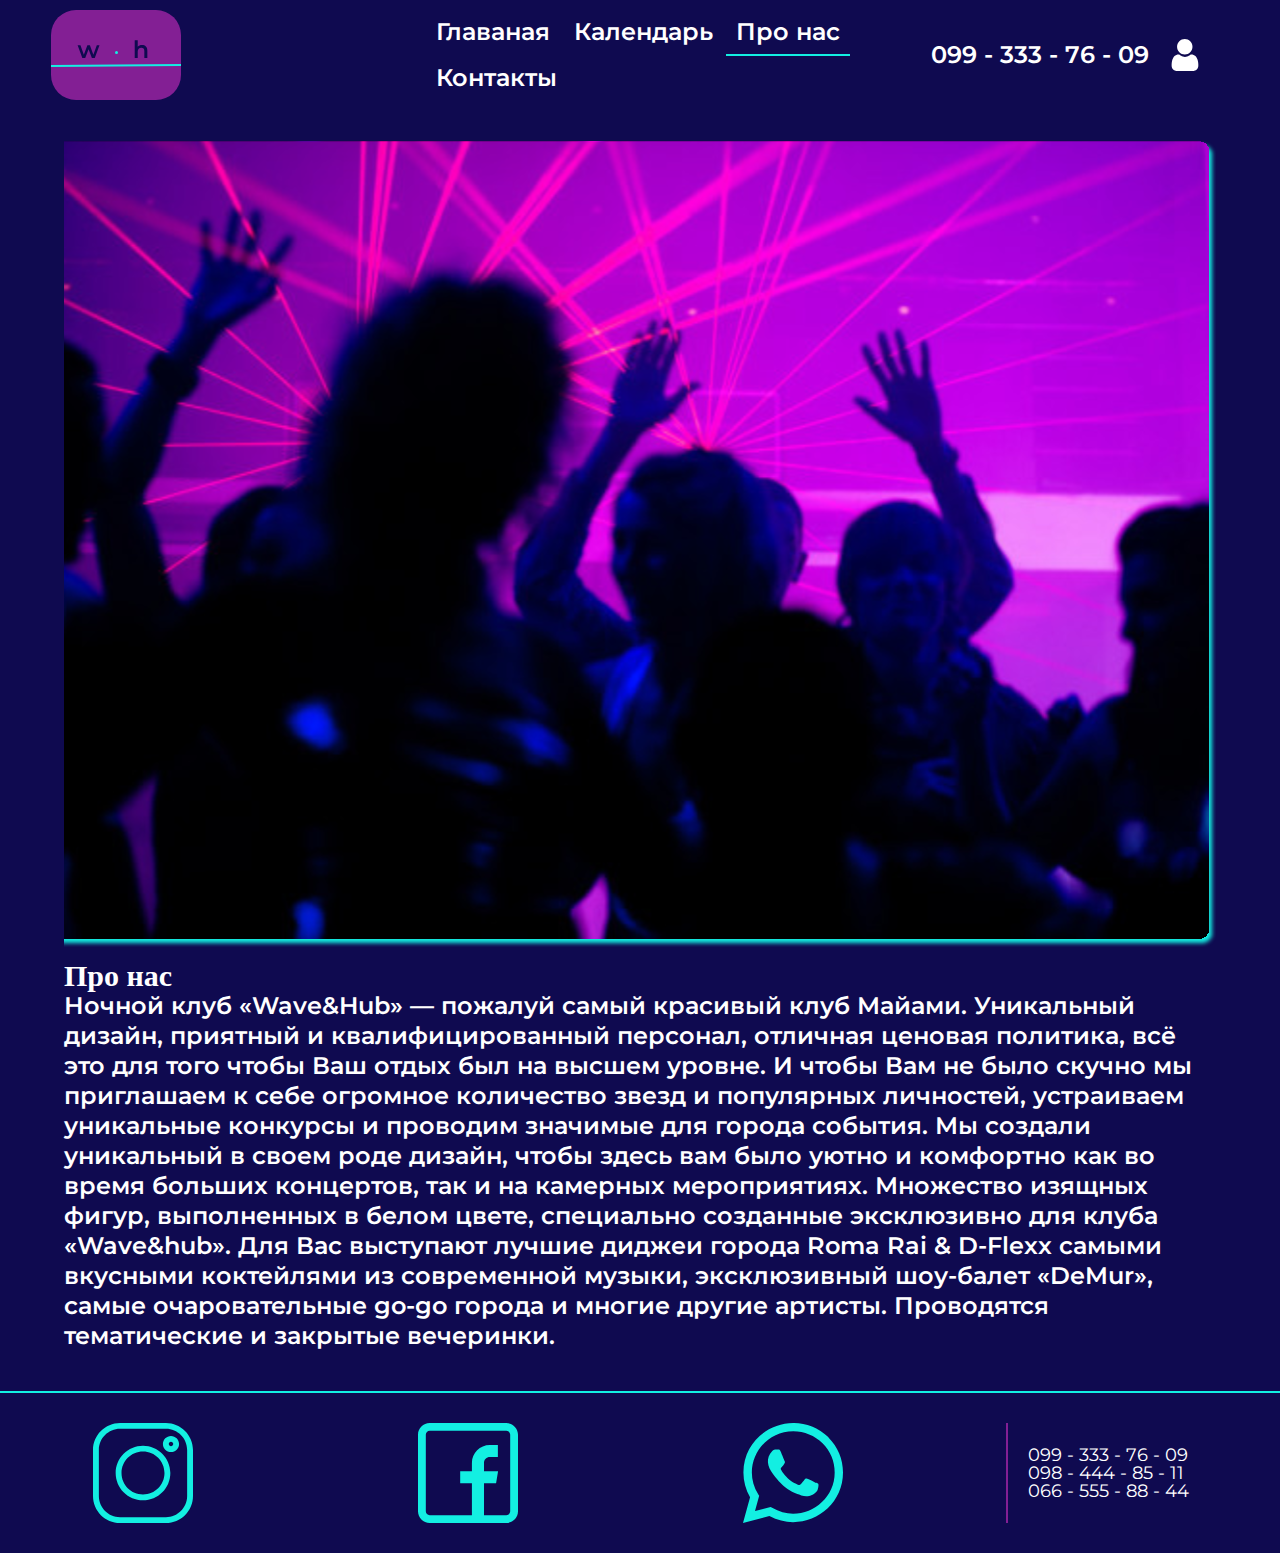
==== about-us.html @ da811428 "WaveHub" ====
<!DOCTYPE html>
<html lang="en">
<head>
    <link rel="stylesheet" href="css/style.css">
    <link rel="preconnect" href="https://fonts.googleapis.com">
    <link rel="preconnect" href="https://fonts.gstatic.com" crossorigin>
    <link href="https://fonts.googleapis.com/css2?family=Montserrat&display=swap" rel="stylesheet">
    <meta charset="UTF-8">
    <meta http-equiv="X-UA-Compatible" content="IE=edge">
    <meta name="viewport" content="width=device-width, initial-scale=1.0">
    <meta name="description" content="Лучший клуб на весткоасте" />
    <title>WaveHub</title>
</head>
<body>
    <div class="page-header">
        <div id = "logotype" class="header-logo">
            <svg  class="logo" width="131" height="90" viewBox="0 0 131 90" fill="none" xmlns="http://www.w3.org/2000/svg">
                <rect x="1" width="130" height="90" rx="25" fill="#831F94"/>
                <path d="M49.4913 35.184L44.7633 48H41.8833L38.5713 39.168L35.2113 48H32.3313L27.6273 35.184H30.4593L33.8433 44.64L37.3713 35.184H39.8913L43.3473 44.688L46.8273 35.184H49.4913ZM91.99 35.04C93.606 35.04 94.902 35.512 95.878 36.456C96.854 37.4 97.342 38.8 97.342 40.656V48H94.342V41.04C94.342 39.92 94.078 39.08 93.55 38.52C93.022 37.944 92.27 37.656 91.294 37.656C90.19 37.656 89.318 37.992 88.678 38.664C88.038 39.32 87.718 40.272 87.718 41.52V48H84.718V30.192H87.718V36.672C88.214 36.144 88.822 35.744 89.542 35.472C90.278 35.184 91.094 35.04 91.99 35.04Z" fill="#0F0A50"/>
                <line x1="0.992308" y1="56" x2="130.992" y2="55" stroke="#13EFE2" stroke-width="2"/>
                <circle cx="66.5" cy="42.5" r="1.5" fill="#13EFE2"/>
                </svg>  
                <script>
                    document.getElementById('logotype').onclick = function() {
       window.location.href = 'index.html';
     };
               </script>                              
        </div>
        <div class="header-navbar">
            <ul>
                <li> <a href="index.html">Главаная</a></li>
                <li> <a href="calendar.html">Календарь</a></li>
                <li id = "active"> <a href="about-us.html">Про нас</a></li>
                <li> <a href="contacts.html">Контакты</a></li>
            </ul>
        </div>
        <div class="header-info">
            <p class="phone">099 - 333 - 76 - 09</p>
            <svg class="account" width="32" height="32" viewBox="0 0 32 32" fill="none" xmlns="http://www.w3.org/2000/svg">
                <g clip-path="url(#clip0_9:86)">
                <path d="M15.772 15.4145C17.8896 15.4145 19.7234 14.655 21.2217 13.1564C22.72 11.6582 23.4795 9.82491 23.4795 7.707C23.4795 5.58982 22.72 3.75633 21.2214 2.25756C19.7229 0.759519 17.8894 0 15.772 0C13.6541 0 11.8208 0.759519 10.3225 2.2578C8.82422 3.75609 8.06445 5.58958 8.06445 7.707C8.06445 9.82491 8.82422 11.6584 10.3228 13.1567C11.8213 14.6547 13.6548 15.4145 15.772 15.4145Z" fill="white"/>
                <path d="M29.2581 24.6063C29.2148 23.9828 29.1274 23.3026 28.9988 22.5843C28.8689 21.8607 28.7017 21.1766 28.5015 20.5514C28.2947 19.9051 28.0134 19.267 27.6658 18.6554C27.3049 18.0206 26.8811 17.4679 26.4055 17.0131C25.9082 16.5372 25.2993 16.1547 24.5952 15.8756C23.8936 15.598 23.116 15.4574 22.2842 15.4574C21.9575 15.4574 21.6416 15.5914 21.0315 15.9886C20.656 16.2335 20.2168 16.5167 19.7266 16.83C19.3074 17.097 18.7395 17.3473 18.0381 17.5738C17.3538 17.7953 16.6589 17.9076 15.9731 17.9076C15.2874 17.9076 14.5928 17.7953 13.9077 17.5738C13.207 17.3475 12.6392 17.0973 12.2205 16.8302C11.7349 16.5199 11.2954 16.2367 10.9143 15.9884C10.3049 15.5912 9.98877 15.4572 9.66211 15.4572C8.83008 15.4572 8.05273 15.598 7.35132 15.8759C6.64771 16.1544 6.03857 16.537 5.54077 17.0133C5.06543 17.4684 4.64136 18.0209 4.28101 18.6554C3.93359 19.267 3.65234 19.9049 3.44531 20.5516C3.24536 21.1769 3.07812 21.8607 2.94824 22.5843C2.81958 23.3016 2.73218 23.982 2.68896 24.607C2.64648 25.2193 2.625 25.8548 2.625 26.4967C2.625 28.1671 3.15601 29.5194 4.20312 30.5167C5.2373 31.5008 6.60571 32.0001 8.26978 32.0001H23.678C25.342 32.0001 26.71 31.501 27.7444 30.5167C28.7917 29.5201 29.3228 28.1676 29.3228 26.4964C29.3225 25.8516 29.3008 25.2157 29.2581 24.6063Z" fill="white"/>
                </g>
                <defs>
                <clipPath id="clip0_9:86">
                <rect width="32" height="32" fill="white"/>
                </clipPath>
                </defs>
                </svg>                
        </div>
    </div>

    <div class="page-content">
        <div class="about">
            <div class="left">
                <svg width="1184" height="828" viewBox="0 0 1184 828" fill="none" xmlns="http://www.w3.org/2000/svg" xmlns:xlink="http://www.w3.org/1999/xlink">
                    <g filter="url(#filter0_d_9:149)">
                    <rect x="-61" width="1238" height="820" rx="10" fill="url(#pattern0)" shape-rendering="crispEdges"/>
                    </g>
                    <defs>
                    <filter id="filter0_d_9:149" x="-62" y="0" width="1246" height="828" filterUnits="userSpaceOnUse" color-interpolation-filters="sRGB">
                    <feFlood flood-opacity="0" result="BackgroundImageFix"/>
                    <feColorMatrix in="SourceAlpha" type="matrix" values="0 0 0 0 0 0 0 0 0 0 0 0 0 0 0 0 0 0 127 0" result="hardAlpha"/>
                    <feOffset dx="3" dy="4"/>
                    <feGaussianBlur stdDeviation="2"/>
                    <feComposite in2="hardAlpha" operator="out"/>
                    <feColorMatrix type="matrix" values="0 0 0 0 0.0742188 0 0 0 0 0.9375 0 0 0 0 0.885703 0 0 0 1 0"/>
                    <feBlend mode="normal" in2="BackgroundImageFix" result="effect1_dropShadow_9:149"/>
                    <feBlend mode="normal" in="SourceGraphic" in2="effect1_dropShadow_9:149" result="shape"/>
                    </filter>
                    <pattern id="pattern0" patternContentUnits="objectBoundingBox" width="1" height="1">
                    <use xlink:href="#image0_9:149" transform="translate(0 -0.00285007) scale(0.00159744 0.00241175)"/>
                    </pattern>
                    <image id="image0_9:149" width="626" height="417" xlink:href="[data-uri]"/>
                    </defs>
                    </svg>
                    
              </div>
              <div class="right">
                  <h2>Про нас</h2>
                <p>                                        
                    Ночной клуб «Wave&Hub» — пожалуй самый красивый клуб Майами.
                    Уникальный дизайн, приятный и квалифицированный персонал, отличная ценовая политика, всё это для того чтобы Ваш отдых был на высшем уровне. И чтобы Вам не было скучно мы приглашаем к себе огромное количество звезд и популярных личностей, устраиваем уникальные конкурсы и проводим значимые для города события.
                    
                    Мы создали уникальный в своем роде дизайн, чтобы здесь вам было уютно и комфортно как во время больших концертов, так и на камерных мероприятиях. 
                    
                    Множество изящных фигур, выполненных в белом цвете, специально созданные эксклюзивно для клуба «Wave&hub».
                    
                    Для Вас выступают лучшие диджеи города Roma Rai & D-Flexx самыми вкусными коктейлями из современной музыки, эксклюзивный шоу-балет «DeMur», самые очаровательные go-go города и многие другие артисты. Проводятся тематические и закрытые вечеринки.</p>
              </div>
        </div>

    </div>

    <div class="page-footer">
        <div class="footer-left">
            <svg  id="inst" class="network" width="100" height="100" viewBox="0 0 100 100" fill="none" xmlns="http://www.w3.org/2000/svg">
                <path d="M72.9308 0H27.069C12.1429 0 0 12.1429 0 27.069V72.9315C0 87.8569 12.1429 99.9998 27.069 99.9998H72.9315C87.8569 99.9998 99.9998 87.8569 99.9998 72.9315V27.069C99.9998 12.1429 87.8569 0 72.9308 0V0ZM94.1374 72.9315C94.1374 84.6243 84.6243 94.1374 72.9308 94.1374H27.069C15.3755 94.1374 5.86242 84.6243 5.86242 72.9315V27.069C5.86242 15.3755 15.3755 5.86242 27.069 5.86242H72.9315C84.6243 5.86242 94.1374 15.3755 94.1374 27.069V72.9315Z" fill="#13EFE2"/>
                <path d="M49.9999 22.657C34.9227 22.657 22.657 34.9227 22.657 49.9999C22.657 65.0771 34.9227 77.3428 49.9999 77.3428C65.0771 77.3428 77.3428 65.0771 77.3428 49.9999C77.3428 34.9227 65.0771 22.657 49.9999 22.657ZM49.9999 71.4804C38.1561 71.4804 28.5194 61.8445 28.5194 49.9999C28.5194 38.1561 38.1561 28.5194 49.9999 28.5194C61.8445 28.5194 71.4804 38.1561 71.4804 49.9999C71.4804 61.8445 61.8445 71.4804 49.9999 71.4804Z" fill="#13EFE2"/>
                <path d="M77.9967 12.9463C73.5411 12.9463 69.9172 16.571 69.9172 21.0258C69.9172 25.4814 73.5411 29.1061 77.9967 29.1061C82.4522 29.1061 86.077 25.4814 86.077 21.0258C86.077 16.5702 82.4522 12.9463 77.9967 12.9463ZM77.9967 23.2429C76.7745 23.2429 75.7796 22.248 75.7796 21.0258C75.7796 19.8028 76.7745 18.8087 77.9967 18.8087C79.2197 18.8087 80.2145 19.8028 80.2145 21.0258C80.2145 22.248 79.2197 23.2429 77.9967 23.2429Z" fill="#13EFE2"/>
                </svg> 
                <script>
                    document.getElementById('inst').onclick = function() {
       window.location.href = 'https://instagram.com/wavehub.ro?utm_medium=copy_link';
     };
               </script>
                <svg class="network" width="100" height="100" viewBox="0 0 100 100" fill="none" xmlns="http://www.w3.org/2000/svg">
                    <path d="M88.2812 0H11.7188C5.25703 0 0 5.25703 0 11.7188V88.2812C0 94.743 5.25703 100 11.7188 100H88.2812C94.743 100 100 94.743 100 88.2812V11.7188C100 5.25703 94.743 0 88.2812 0ZM92.1875 88.2812C92.1875 90.4352 90.4352 92.1875 88.2812 92.1875H66.0156V60.3516H78.084L80.0781 48.2422H66.0156V39.8438C66.0156 36.5283 68.5596 33.9844 71.875 33.9844H79.8828V21.875H71.875C61.9291 21.875 53.9105 29.9316 53.9105 39.8777V48.2422H42.1875V60.3516H53.9105V92.1875H11.7188C9.56484 92.1875 7.8125 90.4352 7.8125 88.2812V11.7188C7.8125 9.56484 9.56484 7.8125 11.7188 7.8125H88.2812C90.4352 7.8125 92.1875 9.56484 92.1875 11.7188V88.2812Z" fill="#13EFE2"/>
                    </svg>
                    
                    <svg class="network" width="100" height="100" viewBox="0 0 100 100" fill="none" xmlns="http://www.w3.org/2000/svg">
                        <g clip-path="url(#clip0_12:288)">
                        <path d="M72.9459 59.6126L72.9084 59.9251C63.7459 55.3584 62.7875 54.7501 61.6042 56.5251C60.7834 57.7542 58.3917 60.5417 57.6709 61.3667C56.9417 62.1792 56.2167 62.2417 54.9792 61.6792C53.7292 61.0542 49.7167 59.7417 44.9667 55.4917C41.2667 52.1792 38.7834 48.1167 38.05 46.8667C36.8292 44.7584 39.3834 44.4584 41.7084 40.0584C42.125 39.1834 41.9125 38.4959 41.6042 37.8751C41.2917 37.2501 38.8042 31.1251 37.7625 28.6834C36.7625 26.2501 35.7334 26.5584 34.9625 26.5584C32.5625 26.3501 30.8084 26.3834 29.2625 27.9917C22.5375 35.3834 24.2334 43.0084 29.9875 51.1167C41.2959 65.9167 47.3209 68.6417 58.3375 72.4251C61.3125 73.3709 64.025 73.2376 66.1709 72.9292C68.5625 72.5501 73.5334 69.9251 74.5709 66.9876C75.6334 64.0501 75.6334 61.6126 75.3209 61.0501C75.0125 60.4876 74.1959 60.1751 72.9459 59.6126Z" fill="#13EFE2"/>
                        <path d="M85.5 14.3702C53.4625 -16.6006 0.441667 5.86186 0.420833 49.5535C0.420833 58.2869 2.70833 66.8035 7.06667 74.3244L0 99.9994L26.3958 93.116C59.3333 110.908 99.9833 87.2827 100 49.5785C100 36.3452 94.8333 23.891 85.4375 14.5327L85.5 14.3702ZM91.675 49.441C91.65 81.2452 56.7375 101.108 29.125 84.8744L27.625 83.9827L12 88.0452L16.1875 72.8577L15.1917 71.2952C-1.99167 43.941 17.75 8.19103 50.3 8.19103C61.3583 8.19103 71.7375 12.5035 79.5542 20.316C87.3667 28.0619 91.675 38.441 91.675 49.441Z" fill="#13EFE2"/>
                        </g>
                        <defs>
                        <clipPath id="clip0_12:288">
                        <rect width="100" height="100" fill="white"/>
                        </clipPath>
                        </defs>
                        </svg>
                        
        </div>
        <div class="footer-right">
            <p>099 - 333 - 76 - 09</p>
            <p>098 - 444 - 85 - 11</p>
            <p>066 - 555 - 88 - 44</p>
        </div>
    </div>
    <script
  src="https://code.jquery.com/jquery-3.6.0.min.js"
  integrity="sha256-/xUj+3OJU5yExlq6GSYGSHk7tPXikynS7ogEvDej/m4="
  crossorigin="anonymous"></script>
  <script src="js/main.js"></script>
</body>

</html>
---- css/style.css ----
@import url("https://fonts.googleapis.com/css2?family=Montserrat:wght@100&display=swap");
* {
  padding: 0;
  margin: 0;
  border: 0;
}

*, *:before, *::after {
  -webkit-box-sizing: border-box;
  box-sizing: border-box;
}

:focus, :active {
  outline: none;
}

a:focus, a:active {
  outline: none;
}

nav, footer, header, aside {
  display: block;
}

html, body {
  height: 100%;
  width: 100%;
  font-size: 100%;
  line-height: 1;
  font-size: 14px;
  -ms-text-size-adjust: 100%;
}

input, button, textarea {
  font-family: inherit;
}

input::-ms-clear {
  display: none;
}

button {
  cursor: pointer;
}

button::-moz-focus-inner {
  padding: 0;
  border: 0;
}

a, a:visited {
  text-decoration: none;
}

a:hover {
  text-decoration: none;
}

ul li {
  list-style: none;
}

img {
  vertical-align: top;
}

h1, h2, h3, h4, h5, h6 {
  font-size: inherit;
  font-weight: inherit;
}

::-webkit-scrollbar {
  width: 0;
}

p, li {
  font-family: "Montserrat", sans-serif;
}

.page-header {
  display: -webkit-box;
  display: -ms-flexbox;
  display: flex;
  background-color: #0F0A50;
  width: 100vw;
  min-height: 10vh;
}
.page-header .header-logo {
  width: 33.3%;
  padding: 10px;
  display: -webkit-box;
  display: -ms-flexbox;
  display: flex;
  display: flex;
  -webkit-box-align: center;
      -ms-flex-align: center;
          align-items: center;
}
.page-header .header-logo .logo {
  margin-left: 40px;
  cursor: pointer;
}
.page-header .header-navbar {
  width: 33.3%;
  display: -webkit-box;
  display: -ms-flexbox;
  display: flex;
  -webkit-box-align: center;
      -ms-flex-align: center;
          align-items: center;
}
.page-header .header-navbar ul li {
  display: inline-block;
  font-size: 24px;
  color: #FFFFFF;
  font-weight: 600;
  padding: 10px;
  cursor: pointer;
}
.page-header .header-navbar ul li a {
  font-size: 24px;
  color: #FFFFFF;
  font-weight: 600;
}
.page-header .header-navbar ul li a:visited {
  font-size: 24px;
  color: #FFFFFF;
  font-weight: 600;
}
.page-header .header-navbar ul #active {
  border-bottom: 2px solid #13EFE2;
}
.page-header .header-info {
  display: -webkit-box;
  display: -ms-flexbox;
  display: flex;
  -webkit-box-align: center;
      -ms-flex-align: center;
          align-items: center;
  -webkit-box-pack: center;
      -ms-flex-pack: center;
          justify-content: center;
  width: 33.3%;
}
.page-header .header-info .phone {
  margin-right: 20px;
  font-size: 24px;
  color: #FFFFFF;
  font-weight: 600;
}
.page-header .header-info .account {
  cursor: pointer;
}
.page-header .header-info p {
  font-size: 24px;
  color: #FFFFFF;
  font-weight: 600;
}

.page-content {
  width: 100vw;
  background-color: #0F0A50;
  min-height: 80vh;
}
.page-content .about {
  padding: 20px 0 40px 0;
  display: -webkit-box;
  display: -ms-flexbox;
  display: flex;
  -webkit-box-orient: vertical;
  -webkit-box-direction: normal;
      -ms-flex-direction: column;
          flex-direction: column;
  -webkit-box-align: center;
      -ms-flex-align: center;
          align-items: center;
}
.page-content .about .left {
  width: 90vw;
}
.page-content .about .left svg {
  width: 90vw;
}
.page-content .about .right {
  width: 90vw;
}
.page-content .about .right h2 {
  font-size: 30px;
  color: #FFFFFF;
  font-weight: 700;
}
.page-content .about .right p {
  line-height: 30px;
  font-size: 24px;
  color: #FFFFFF;
  font-weight: 600;
}
.page-content .box {
  width: 100vw;
  padding-top: 50px;
}
.page-content .box .row {
  display: -webkit-box;
  display: -ms-flexbox;
  display: flex;
  width: 100vw;
  -ms-flex-wrap: wrap;
      flex-wrap: wrap;
  -ms-flex-pack: distribute;
      justify-content: space-around;
}
.page-content .box .row .col {
  margin-bottom: 20px;
}
.page-content .map {
  display: 100vw;
  display: -webkit-box;
  display: -ms-flexbox;
  display: flex;
  -webkit-box-pack: center;
      -ms-flex-pack: center;
          justify-content: center;
  -webkit-box-align: center;
      -ms-flex-align: center;
          align-items: center;
  -webkit-box-orient: vertical;
  -webkit-box-direction: normal;
      -ms-flex-direction: column;
          flex-direction: column;
}
.page-content .map .us {
  margin-top: 60px;
  font-size: 24px;
  color: #FFFFFF;
  font-weight: 600;
}
.page-content .first-info {
  min-height: 40vh;
  display: -webkit-box;
  display: -ms-flexbox;
  display: flex;
  padding: 20px;
}
.page-content .first-info .left-bar {
  display: -webkit-box;
  display: -ms-flexbox;
  display: flex;
  -webkit-box-orient: vertical;
  -webkit-box-direction: normal;
      -ms-flex-direction: column;
          flex-direction: column;
  -webkit-box-align: center;
      -ms-flex-align: center;
          align-items: center;
  -webkit-box-pack: center;
      -ms-flex-pack: center;
          justify-content: center;
  width: 40%;
}
.page-content .first-info .left-bar h1 {
  margin-bottom: 20px;
  font-size: 36px;
  color: #FFFFFF;
  font-weight: 700;
}
.page-content .first-info .left-bar p {
  margin-bottom: 20px;
  font-size: 18px;
  color: #FFFFFF;
  font-weight: 400;
}
.page-content .first-info .left-bar .dance {
  cursor: pointer;
}
.page-content .first-info .right-bar {
  display: -webkit-box;
  display: -ms-flexbox;
  display: flex;
  width: 60%;
}
.page-content .first-info .right-bar .club-photo {
  width: 50vw;
}
.page-content .concerts {
  min-height: 40vh;
  display: -webkit-box;
  display: -ms-flexbox;
  display: flex;
}
.page-content .concerts .more-concerts {
  display: -webkit-box;
  display: -ms-flexbox;
  display: flex;
  -webkit-box-pack: center;
      -ms-flex-pack: center;
          justify-content: center;
  -webkit-box-align: center;
      -ms-flex-align: center;
          align-items: center;
  width: 100vw;
}
.page-content .concerts .more-concerts svg {
  width: 30vw;
  cursor: pointer;
}

.page-footer {
  background-color: #0F0A50;
  width: 100vw;
  border-top: 2px solid #13EFE2;
  display: -webkit-box;
  display: -ms-flexbox;
  display: flex;
  padding: 30px;
  min-height: 10vh;
}
.page-footer .footer-left {
  width: 80%;
  display: -webkit-box;
  display: -ms-flexbox;
  display: flex;
  -webkit-box-align: center;
      -ms-flex-align: center;
          align-items: center;
  -ms-flex-pack: distribute;
      justify-content: space-around;
}
.page-footer .footer-left .network {
  margin-right: 100px;
  width: 100px;
  height: 100px;
  cursor: pointer;
}
.page-footer .footer-right {
  width: 20%;
  display: -webkit-box;
  display: -ms-flexbox;
  display: flex;
  -webkit-box-orient: vertical;
  -webkit-box-direction: normal;
      -ms-flex-direction: column;
          flex-direction: column;
  border-left: 2px solid #831F94;
  -webkit-box-pack: center;
      -ms-flex-pack: center;
          justify-content: center;
  padding-left: 20px;
}
.page-footer .footer-right p {
  font-size: 18px;
  color: #FFFFFF;
  font-weight: 400;
}
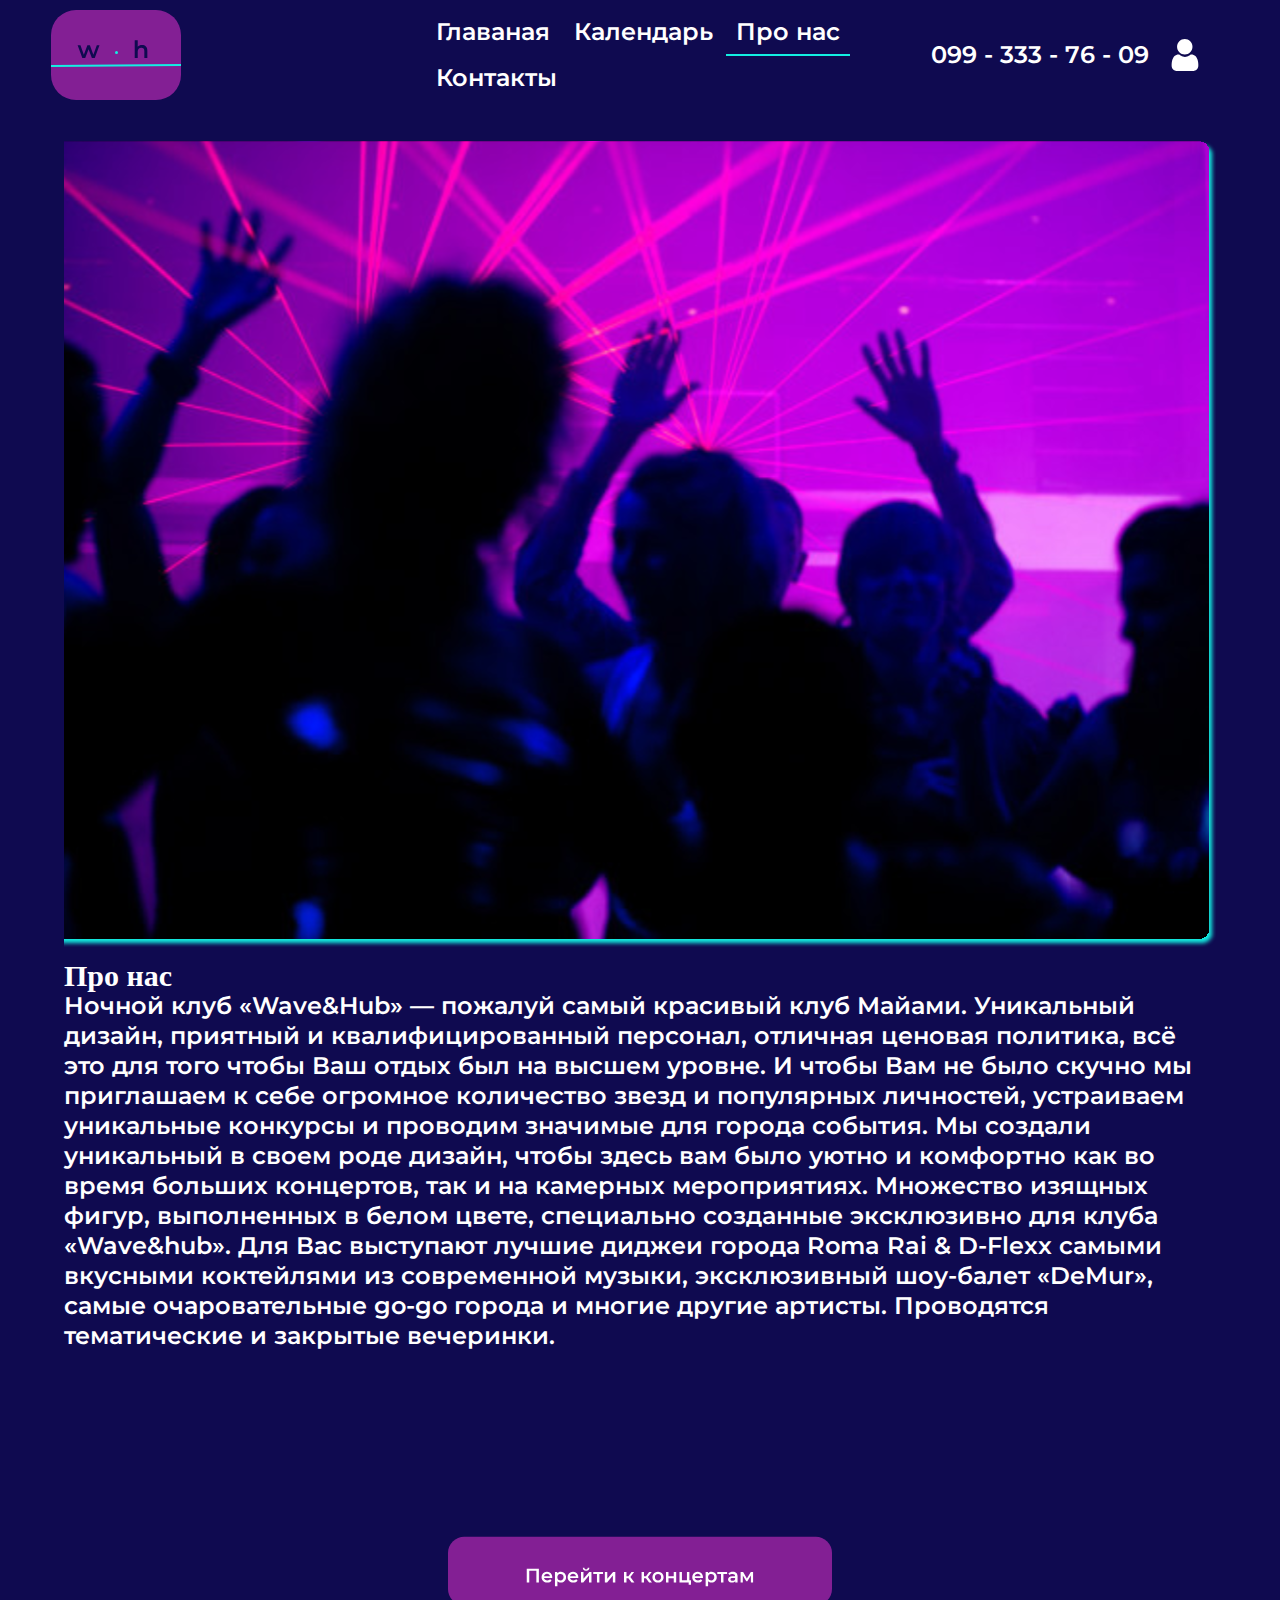
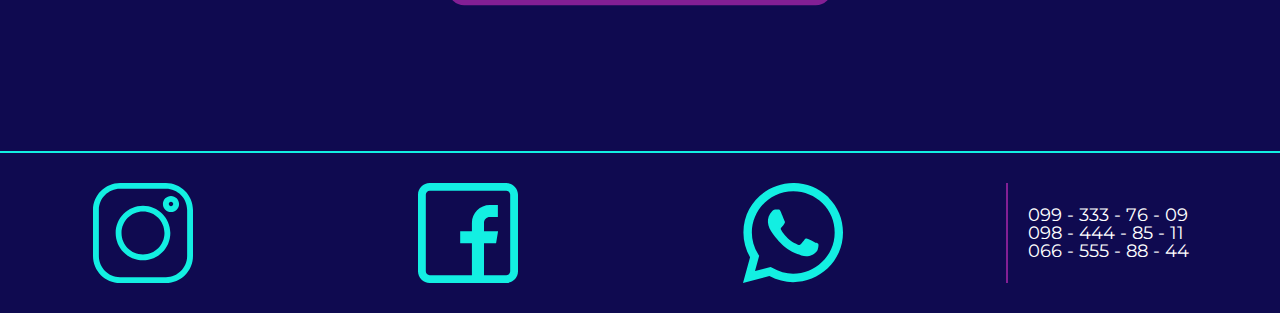
==== commit f4d4f3e4: "Mobile update" ====
--- a/about-us.html
+++ b/about-us.html
@@ -90,6 +90,30 @@
               </div>
         </div>
 
+        <div class="concerts">
+            <div class="more-concerts">
+                <svg class="move" id = "main" width="470" height="84" viewBox="0 0 470 84" fill="none" xmlns="http://www.w3.org/2000/svg">
+                    <rect width="470" height="84" rx="20" fill="#831F94"/>
+                    <path d="M198.752 41.84H190.424L190.448 56H187.376V39.2H198.776L198.752 41.84ZM209.062 43.184V56H206.062V45.728H201.262L201.142 48.272C201.062 49.968 200.902 51.392 200.662 52.544C200.438 53.68 200.046 54.584 199.486 55.256C198.942 55.912 198.19 56.24 197.23 56.24C196.782 56.24 196.23 56.152 195.574 55.976L195.718 53.456C195.942 53.504 196.134 53.528 196.294 53.528C196.902 53.528 197.358 53.288 197.662 52.808C197.966 52.312 198.158 51.728 198.238 51.056C198.334 50.368 198.414 49.392 198.478 48.128L198.694 43.184H209.062ZM217.878 43.04C219.766 43.04 221.206 43.496 222.198 44.408C223.206 45.304 223.71 46.664 223.71 48.488V56H220.878V54.44C220.51 55 219.982 55.432 219.294 55.736C218.622 56.024 217.806 56.168 216.846 56.168C215.886 56.168 215.046 56.008 214.326 55.688C213.606 55.352 213.046 54.896 212.646 54.32C212.262 53.728 212.07 53.064 212.07 52.328C212.07 51.176 212.494 50.256 213.342 49.568C214.206 48.864 215.558 48.512 217.398 48.512H220.71V48.32C220.71 47.424 220.438 46.736 219.894 46.256C219.366 45.776 218.574 45.536 217.518 45.536C216.798 45.536 216.086 45.648 215.382 45.872C214.694 46.096 214.11 46.408 213.63 46.808L212.454 44.624C213.126 44.112 213.934 43.72 214.878 43.448C215.822 43.176 216.822 43.04 217.878 43.04ZM217.47 53.984C218.222 53.984 218.886 53.816 219.462 53.48C220.054 53.128 220.47 52.632 220.71 51.992V50.504H217.614C215.886 50.504 215.022 51.072 215.022 52.208C215.022 52.752 215.238 53.184 215.67 53.504C216.102 53.824 216.702 53.984 217.47 53.984ZM236.71 49.328C238.294 49.808 239.086 50.832 239.086 52.4C239.086 53.552 238.654 54.44 237.79 55.064C236.926 55.688 235.646 56 233.95 56H227.422V43.184H233.686C235.254 43.184 236.478 43.472 237.358 44.048C238.238 44.624 238.678 45.44 238.678 46.496C238.678 47.152 238.502 47.72 238.15 48.2C237.814 48.68 237.334 49.056 236.71 49.328ZM230.278 48.536H233.422C234.974 48.536 235.75 48 235.75 46.928C235.75 45.888 234.974 45.368 233.422 45.368H230.278V48.536ZM233.71 53.816C235.358 53.816 236.182 53.28 236.182 52.208C236.182 51.648 235.99 51.232 235.606 50.96C235.222 50.672 234.622 50.528 233.806 50.528H230.278V53.816H233.71ZM242.282 43.184H245.282V48.392H251.738V43.184H254.738V56H251.738V50.936H245.282V56H242.282V43.184ZM263.534 43.04C265.422 43.04 266.862 43.496 267.854 44.408C268.862 45.304 269.366 46.664 269.366 48.488V56H266.534V54.44C266.166 55 265.638 55.432 264.95 55.736C264.278 56.024 263.462 56.168 262.502 56.168C261.542 56.168 260.702 56.008 259.982 55.688C259.262 55.352 258.702 54.896 258.302 54.32C257.918 53.728 257.726 53.064 257.726 52.328C257.726 51.176 258.15 50.256 258.998 49.568C259.862 48.864 261.214 48.512 263.054 48.512H266.366V48.32C266.366 47.424 266.094 46.736 265.55 46.256C265.022 45.776 264.23 45.536 263.174 45.536C262.454 45.536 261.742 45.648 261.038 45.872C260.35 46.096 259.766 46.408 259.286 46.808L258.11 44.624C258.782 44.112 259.59 43.72 260.534 43.448C261.478 43.176 262.478 43.04 263.534 43.04ZM263.126 53.984C263.878 53.984 264.542 53.816 265.118 53.48C265.71 53.128 266.126 52.632 266.366 51.992V50.504H263.27C261.542 50.504 260.678 51.072 260.678 52.208C260.678 52.752 260.894 53.184 261.326 53.504C261.758 53.824 262.358 53.984 263.126 53.984ZM283.903 43.184V56H281.215V52.136H277.831L275.215 56H271.999L275.023 51.728C274.095 51.408 273.383 50.92 272.887 50.264C272.407 49.592 272.167 48.768 272.167 47.792C272.167 46.32 272.687 45.184 273.727 44.384C274.767 43.584 276.199 43.184 278.023 43.184H283.903ZM278.118 45.704C276.183 45.704 275.215 46.432 275.215 47.888C275.215 49.328 276.151 50.048 278.023 50.048H281.215V45.704H278.118Z" fill="white"/>
+                    </svg>
+                    
+                <svg width="470" id = "go" height="84" viewBox="0 0 470 84" fill="none" xmlns="http://www.w3.org/2000/svg">
+                    <rect width="470" height="84" rx="20" fill="#831F94"/>
+                    <path d="M111.232 39.2V56H108.16V41.84H99.448V56H96.376V39.2H111.232ZM127.633 49.664C127.633 49.872 127.617 50.168 127.585 50.552H117.529C117.705 51.496 118.161 52.248 118.897 52.808C119.649 53.352 120.577 53.624 121.681 53.624C123.089 53.624 124.249 53.16 125.161 52.232L126.769 54.08C126.193 54.768 125.465 55.288 124.585 55.64C123.705 55.992 122.713 56.168 121.609 56.168C120.201 56.168 118.961 55.888 117.889 55.328C116.817 54.768 115.985 53.992 115.393 53C114.817 51.992 114.529 50.856 114.529 49.592C114.529 48.344 114.809 47.224 115.369 46.232C115.945 45.224 116.737 44.44 117.745 43.88C118.753 43.32 119.889 43.04 121.153 43.04C122.401 43.04 123.513 43.32 124.489 43.88C125.481 44.424 126.249 45.2 126.793 46.208C127.353 47.2 127.633 48.352 127.633 49.664ZM121.153 45.44C120.193 45.44 119.377 45.728 118.705 46.304C118.049 46.864 117.649 47.616 117.505 48.56H124.777C124.649 47.632 124.257 46.88 123.601 46.304C122.945 45.728 122.129 45.44 121.153 45.44ZM138.018 43.04C139.266 43.04 140.378 43.312 141.354 43.856C142.346 44.4 143.122 45.168 143.682 46.16C144.242 47.152 144.522 48.296 144.522 49.592C144.522 50.888 144.242 52.04 143.682 53.048C143.122 54.04 142.346 54.808 141.354 55.352C140.378 55.896 139.266 56.168 138.018 56.168C136.29 56.168 134.922 55.592 133.914 54.44V60.656H130.914V43.184H133.77V44.864C134.266 44.256 134.874 43.8 135.594 43.496C136.33 43.192 137.138 43.04 138.018 43.04ZM137.682 53.6C138.786 53.6 139.69 53.232 140.394 52.496C141.114 51.76 141.474 50.792 141.474 49.592C141.474 48.392 141.114 47.424 140.394 46.688C139.69 45.952 138.786 45.584 137.682 45.584C136.962 45.584 136.314 45.752 135.738 46.088C135.162 46.408 134.706 46.872 134.37 47.48C134.034 48.088 133.866 48.792 133.866 49.592C133.866 50.392 134.034 51.096 134.37 51.704C134.706 52.312 135.162 52.784 135.738 53.12C136.314 53.44 136.962 53.6 137.682 53.6ZM159.508 49.664C159.508 49.872 159.492 50.168 159.46 50.552H149.404C149.58 51.496 150.036 52.248 150.772 52.808C151.524 53.352 152.452 53.624 153.556 53.624C154.964 53.624 156.124 53.16 157.036 52.232L158.644 54.08C158.068 54.768 157.34 55.288 156.46 55.64C155.58 55.992 154.588 56.168 153.484 56.168C152.076 56.168 150.836 55.888 149.764 55.328C148.692 54.768 147.86 53.992 147.268 53C146.692 51.992 146.404 50.856 146.404 49.592C146.404 48.344 146.684 47.224 147.244 46.232C147.82 45.224 148.612 44.44 149.62 43.88C150.628 43.32 151.764 43.04 153.028 43.04C154.276 43.04 155.388 43.32 156.364 43.88C157.356 44.424 158.124 45.2 158.668 46.208C159.228 47.2 159.508 48.352 159.508 49.664ZM153.028 45.44C152.068 45.44 151.252 45.728 150.58 46.304C149.924 46.864 149.524 47.616 149.38 48.56H156.652C156.524 47.632 156.132 46.88 155.476 46.304C154.82 45.728 154.004 45.44 153.028 45.44ZM162.789 43.184H165.789V51.632L172.869 43.184H175.605V56H172.605V47.552L165.549 56H162.789V43.184ZM169.005 41.672C167.709 41.672 166.717 41.376 166.029 40.784C165.357 40.176 165.013 39.296 164.997 38.144H166.989C167.005 38.72 167.181 39.176 167.517 39.512C167.869 39.848 168.357 40.016 168.981 40.016C169.589 40.016 170.069 39.848 170.421 39.512C170.789 39.176 170.981 38.72 170.997 38.144H173.037C173.021 39.296 172.669 40.176 171.981 40.784C171.293 41.376 170.301 41.672 169.005 41.672ZM189.793 45.728H185.305V56H182.305V45.728H177.793V43.184H189.793V45.728ZM191.969 43.184H194.969V51.632L202.049 43.184H204.785V56H201.785V47.552L194.729 56H191.969V43.184ZM220.782 50.864H218.454V56H215.454V43.184H218.454V48.368H220.854L224.646 43.184H227.862L223.206 49.352L228.174 56H224.646L220.782 50.864ZM242.25 50.864H239.922V56H236.922V43.184H239.922V48.368H242.322L246.114 43.184H249.33L244.674 49.352L249.642 56H246.114L242.25 50.864ZM257.048 56.168C255.752 56.168 254.584 55.888 253.544 55.328C252.504 54.768 251.688 53.992 251.096 53C250.52 51.992 250.232 50.856 250.232 49.592C250.232 48.328 250.52 47.2 251.096 46.208C251.688 45.216 252.504 44.44 253.544 43.88C254.584 43.32 255.752 43.04 257.048 43.04C258.36 43.04 259.536 43.32 260.576 43.88C261.616 44.44 262.424 45.216 263 46.208C263.592 47.2 263.888 48.328 263.888 49.592C263.888 50.856 263.592 51.992 263 53C262.424 53.992 261.616 54.768 260.576 55.328C259.536 55.888 258.36 56.168 257.048 56.168ZM257.048 53.6C258.152 53.6 259.064 53.232 259.784 52.496C260.504 51.76 260.864 50.792 260.864 49.592C260.864 48.392 260.504 47.424 259.784 46.688C259.064 45.952 258.152 45.584 257.048 45.584C255.944 45.584 255.032 45.952 254.312 46.688C253.608 47.424 253.256 48.392 253.256 49.592C253.256 50.792 253.608 51.76 254.312 52.496C255.032 53.232 255.944 53.6 257.048 53.6ZM266.852 43.184H269.852V48.392H276.308V43.184H279.308V56H276.308V50.936H269.852V56H266.852V43.184ZM297.393 53.456V58.952H294.585V56H283.329V43.184H286.329V53.456H292.449V43.184H295.449V53.456H297.393ZM312.063 49.664C312.063 49.872 312.047 50.168 312.015 50.552H301.959C302.135 51.496 302.591 52.248 303.327 52.808C304.079 53.352 305.007 53.624 306.111 53.624C307.519 53.624 308.679 53.16 309.591 52.232L311.199 54.08C310.623 54.768 309.895 55.288 309.015 55.64C308.135 55.992 307.143 56.168 306.039 56.168C304.631 56.168 303.391 55.888 302.319 55.328C301.247 54.768 300.415 53.992 299.823 53C299.247 51.992 298.959 50.856 298.959 49.592C298.959 48.344 299.239 47.224 299.799 46.232C300.375 45.224 301.167 44.44 302.175 43.88C303.183 43.32 304.319 43.04 305.583 43.04C306.831 43.04 307.943 43.32 308.919 43.88C309.911 44.424 310.679 45.2 311.223 46.208C311.783 47.2 312.063 48.352 312.063 49.664ZM305.583 45.44C304.623 45.44 303.807 45.728 303.135 46.304C302.479 46.864 302.079 47.616 301.935 48.56H309.207C309.079 47.632 308.687 46.88 308.031 46.304C307.375 45.728 306.559 45.44 305.583 45.44ZM322.448 43.04C323.696 43.04 324.808 43.312 325.784 43.856C326.776 44.4 327.552 45.168 328.112 46.16C328.672 47.152 328.952 48.296 328.952 49.592C328.952 50.888 328.672 52.04 328.112 53.048C327.552 54.04 326.776 54.808 325.784 55.352C324.808 55.896 323.696 56.168 322.448 56.168C320.72 56.168 319.352 55.592 318.344 54.44V60.656H315.344V43.184H318.2V44.864C318.696 44.256 319.304 43.8 320.024 43.496C320.76 43.192 321.568 43.04 322.448 43.04ZM322.112 53.6C323.216 53.6 324.12 53.232 324.824 52.496C325.544 51.76 325.904 50.792 325.904 49.592C325.904 48.392 325.544 47.424 324.824 46.688C324.12 45.952 323.216 45.584 322.112 45.584C321.392 45.584 320.744 45.752 320.168 46.088C319.592 46.408 319.136 46.872 318.8 47.48C318.464 48.088 318.296 48.792 318.296 49.592C318.296 50.392 318.464 51.096 318.8 51.704C319.136 52.312 319.592 52.784 320.168 53.12C320.744 53.44 321.392 53.6 322.112 53.6ZM341.621 45.728H337.133V56H334.133V45.728H329.621V43.184H341.621V45.728ZM348.573 43.04C350.461 43.04 351.901 43.496 352.893 44.408C353.901 45.304 354.405 46.664 354.405 48.488V56H351.573V54.44C351.205 55 350.677 55.432 349.989 55.736C349.317 56.024 348.501 56.168 347.541 56.168C346.581 56.168 345.741 56.008 345.021 55.688C344.301 55.352 343.741 54.896 343.341 54.32C342.957 53.728 342.765 53.064 342.765 52.328C342.765 51.176 343.189 50.256 344.037 49.568C344.901 48.864 346.253 48.512 348.093 48.512H351.405V48.32C351.405 47.424 351.133 46.736 350.589 46.256C350.061 45.776 349.269 45.536 348.213 45.536C347.493 45.536 346.781 45.648 346.077 45.872C345.389 46.096 344.805 46.408 344.325 46.808L343.149 44.624C343.821 44.112 344.629 43.72 345.573 43.448C346.517 43.176 347.517 43.04 348.573 43.04ZM348.165 53.984C348.917 53.984 349.581 53.816 350.157 53.48C350.749 53.128 351.165 52.632 351.405 51.992V50.504H348.309C346.581 50.504 345.717 51.072 345.717 52.208C345.717 52.752 345.933 53.184 346.365 53.504C346.797 53.824 347.397 53.984 348.165 53.984ZM370.718 56V47.504L366.398 54.656H365.102L360.854 47.48V56H358.118V43.184H361.262L365.822 51.2L370.598 43.184H373.406L373.43 56H370.718Z" fill="white"/>
+                    </svg> 
+
+                    <svg class="move" id="us" width="470" height="84" viewBox="0 0 470 84" fill="none" xmlns="http://www.w3.org/2000/svg">
+                        <rect width="470" height="84" rx="20" fill="#831F94"/>
+                        <path d="M200.232 39.2V56H197.16V41.84H188.448V56H185.376V39.2H200.232ZM211.737 43.04C212.985 43.04 214.097 43.312 215.073 43.856C216.065 44.4 216.841 45.168 217.401 46.16C217.961 47.152 218.241 48.296 218.241 49.592C218.241 50.888 217.961 52.04 217.401 53.048C216.841 54.04 216.065 54.808 215.073 55.352C214.097 55.896 212.985 56.168 211.737 56.168C210.009 56.168 208.641 55.592 207.633 54.44V60.656H204.633V43.184H207.489V44.864C207.985 44.256 208.593 43.8 209.313 43.496C210.049 43.192 210.857 43.04 211.737 43.04ZM211.401 53.6C212.505 53.6 213.409 53.232 214.113 52.496C214.833 51.76 215.193 50.792 215.193 49.592C215.193 48.392 214.833 47.424 214.113 46.688C213.409 45.952 212.505 45.584 211.401 45.584C210.681 45.584 210.033 45.752 209.457 46.088C208.881 46.408 208.425 46.872 208.089 47.48C207.753 48.088 207.585 48.792 207.585 49.592C207.585 50.392 207.753 51.096 208.089 51.704C208.425 52.312 208.881 52.784 209.457 53.12C210.033 53.44 210.681 53.6 211.401 53.6ZM226.939 56.168C225.643 56.168 224.475 55.888 223.435 55.328C222.395 54.768 221.579 53.992 220.987 53C220.411 51.992 220.123 50.856 220.123 49.592C220.123 48.328 220.411 47.2 220.987 46.208C221.579 45.216 222.395 44.44 223.435 43.88C224.475 43.32 225.643 43.04 226.939 43.04C228.251 43.04 229.427 43.32 230.467 43.88C231.507 44.44 232.315 45.216 232.891 46.208C233.483 47.2 233.779 48.328 233.779 49.592C233.779 50.856 233.483 51.992 232.891 53C232.315 53.992 231.507 54.768 230.467 55.328C229.427 55.888 228.251 56.168 226.939 56.168ZM226.939 53.6C228.043 53.6 228.955 53.232 229.675 52.496C230.395 51.76 230.755 50.792 230.755 49.592C230.755 48.392 230.395 47.424 229.675 46.688C228.955 45.952 228.043 45.584 226.939 45.584C225.835 45.584 224.923 45.952 224.203 46.688C223.499 47.424 223.147 48.392 223.147 49.592C223.147 50.792 223.499 51.76 224.203 52.496C224.923 53.232 225.835 53.6 226.939 53.6ZM243.375 43.184H246.375V48.392H252.831V43.184H255.831V56H252.831V50.936H246.375V56H243.375V43.184ZM264.628 43.04C266.516 43.04 267.956 43.496 268.948 44.408C269.956 45.304 270.46 46.664 270.46 48.488V56H267.628V54.44C267.26 55 266.732 55.432 266.044 55.736C265.372 56.024 264.556 56.168 263.596 56.168C262.636 56.168 261.796 56.008 261.076 55.688C260.356 55.352 259.796 54.896 259.396 54.32C259.012 53.728 258.82 53.064 258.82 52.328C258.82 51.176 259.244 50.256 260.092 49.568C260.956 48.864 262.308 48.512 264.148 48.512H267.46V48.32C267.46 47.424 267.188 46.736 266.644 46.256C266.116 45.776 265.324 45.536 264.268 45.536C263.548 45.536 262.836 45.648 262.132 45.872C261.444 46.096 260.86 46.408 260.38 46.808L259.204 44.624C259.876 44.112 260.684 43.72 261.628 43.448C262.572 43.176 263.572 43.04 264.628 43.04ZM264.22 53.984C264.972 53.984 265.636 53.816 266.212 53.48C266.804 53.128 267.22 52.632 267.46 51.992V50.504H264.364C262.636 50.504 261.772 51.072 261.772 52.208C261.772 52.752 261.988 53.184 262.42 53.504C262.852 53.824 263.452 53.984 264.22 53.984ZM280.004 56.168C278.676 56.168 277.484 55.888 276.428 55.328C275.372 54.768 274.548 53.992 273.956 53C273.364 51.992 273.068 50.856 273.068 49.592C273.068 48.328 273.364 47.2 273.956 46.208C274.548 45.216 275.364 44.44 276.404 43.88C277.46 43.32 278.66 43.04 280.004 43.04C281.268 43.04 282.372 43.296 283.316 43.808C284.276 44.32 284.996 45.056 285.476 46.016L283.172 47.36C282.804 46.768 282.34 46.328 281.78 46.04C281.236 45.736 280.636 45.584 279.98 45.584C278.86 45.584 277.932 45.952 277.196 46.688C276.46 47.408 276.092 48.376 276.092 49.592C276.092 50.808 276.452 51.784 277.172 52.52C277.908 53.24 278.844 53.6 279.98 53.6C280.636 53.6 281.236 53.456 281.78 53.168C282.34 52.864 282.804 52.416 283.172 51.824L285.476 53.168C284.98 54.128 284.252 54.872 283.292 55.4C282.348 55.912 281.252 56.168 280.004 56.168Z" fill="white"/>
+                        </svg>
+
+                        <svg class="move" id="contacts" width="470" height="84" viewBox="0 0 470 84" fill="none" xmlns="http://www.w3.org/2000/svg">
+                            <rect width="470" height="84" rx="20" fill="#831F94"/>
+                            <path d="M182.544 48.92H179.424V56H176.352V39.2H179.424V46.232H182.64L187.464 39.2H190.776L185.04 47.336L190.992 56H187.464L182.544 48.92ZM198.322 56.168C197.026 56.168 195.858 55.888 194.818 55.328C193.778 54.768 192.962 53.992 192.37 53C191.794 51.992 191.506 50.856 191.506 49.592C191.506 48.328 191.794 47.2 192.37 46.208C192.962 45.216 193.778 44.44 194.818 43.88C195.858 43.32 197.026 43.04 198.322 43.04C199.634 43.04 200.81 43.32 201.85 43.88C202.89 44.44 203.698 45.216 204.274 46.208C204.866 47.2 205.162 48.328 205.162 49.592C205.162 50.856 204.866 51.992 204.274 53C203.698 53.992 202.89 54.768 201.85 55.328C200.81 55.888 199.634 56.168 198.322 56.168ZM198.322 53.6C199.426 53.6 200.338 53.232 201.058 52.496C201.778 51.76 202.138 50.792 202.138 49.592C202.138 48.392 201.778 47.424 201.058 46.688C200.338 45.952 199.426 45.584 198.322 45.584C197.218 45.584 196.306 45.952 195.586 46.688C194.882 47.424 194.53 48.392 194.53 49.592C194.53 50.792 194.882 51.76 195.586 52.496C196.306 53.232 197.218 53.6 198.322 53.6ZM208.125 43.184H211.125V48.392H217.581V43.184H220.581V56H217.581V50.936H211.125V56H208.125V43.184ZM234.754 45.728H230.266V56H227.266V45.728H222.754V43.184H234.754V45.728ZM241.706 43.04C243.594 43.04 245.034 43.496 246.026 44.408C247.034 45.304 247.538 46.664 247.538 48.488V56H244.706V54.44C244.338 55 243.81 55.432 243.122 55.736C242.45 56.024 241.634 56.168 240.674 56.168C239.714 56.168 238.874 56.008 238.154 55.688C237.434 55.352 236.874 54.896 236.474 54.32C236.09 53.728 235.898 53.064 235.898 52.328C235.898 51.176 236.322 50.256 237.17 49.568C238.034 48.864 239.386 48.512 241.226 48.512H244.538V48.32C244.538 47.424 244.266 46.736 243.722 46.256C243.194 45.776 242.402 45.536 241.346 45.536C240.626 45.536 239.914 45.648 239.21 45.872C238.522 46.096 237.938 46.408 237.458 46.808L236.282 44.624C236.954 44.112 237.762 43.72 238.706 43.448C239.65 43.176 240.65 43.04 241.706 43.04ZM241.298 53.984C242.05 53.984 242.714 53.816 243.29 53.48C243.882 53.128 244.298 52.632 244.538 51.992V50.504H241.442C239.714 50.504 238.85 51.072 238.85 52.208C238.85 52.752 239.066 53.184 239.498 53.504C239.93 53.824 240.53 53.984 241.298 53.984ZM256.578 50.864H254.25V56H251.25V43.184H254.25V48.368H256.65L260.442 43.184H263.658L259.002 49.352L263.97 56H260.442L256.578 50.864ZM276.074 45.728H271.586V56H268.586V45.728H264.074V43.184H276.074V45.728ZM284.49 47.408C286.122 47.408 287.37 47.776 288.234 48.512C289.098 49.248 289.53 50.288 289.53 51.632C289.53 53.04 289.05 54.128 288.09 54.896C287.146 55.664 285.802 56.04 284.058 56.024L278.25 56V43.184H281.25V47.384L284.49 47.408ZM291.186 43.184H294.186V56H291.186V43.184ZM283.794 53.816C284.674 53.832 285.346 53.648 285.81 53.264C286.274 52.88 286.506 52.32 286.506 51.584C286.506 50.864 286.282 50.336 285.834 50C285.386 49.664 284.706 49.488 283.794 49.472L281.25 49.448V53.792L283.794 53.816Z" fill="white"/>
+                            </svg>
+                                
+            </div>              
+        </div>
     </div>
 
     <div class="page-footer">
@@ -99,11 +123,6 @@
                 <path d="M49.9999 22.657C34.9227 22.657 22.657 34.9227 22.657 49.9999C22.657 65.0771 34.9227 77.3428 49.9999 77.3428C65.0771 77.3428 77.3428 65.0771 77.3428 49.9999C77.3428 34.9227 65.0771 22.657 49.9999 22.657ZM49.9999 71.4804C38.1561 71.4804 28.5194 61.8445 28.5194 49.9999C28.5194 38.1561 38.1561 28.5194 49.9999 28.5194C61.8445 28.5194 71.4804 38.1561 71.4804 49.9999C71.4804 61.8445 61.8445 71.4804 49.9999 71.4804Z" fill="#13EFE2"/>
                 <path d="M77.9967 12.9463C73.5411 12.9463 69.9172 16.571 69.9172 21.0258C69.9172 25.4814 73.5411 29.1061 77.9967 29.1061C82.4522 29.1061 86.077 25.4814 86.077 21.0258C86.077 16.5702 82.4522 12.9463 77.9967 12.9463ZM77.9967 23.2429C76.7745 23.2429 75.7796 22.248 75.7796 21.0258C75.7796 19.8028 76.7745 18.8087 77.9967 18.8087C79.2197 18.8087 80.2145 19.8028 80.2145 21.0258C80.2145 22.248 79.2197 23.2429 77.9967 23.2429Z" fill="#13EFE2"/>
                 </svg> 
-                <script>
-                    document.getElementById('inst').onclick = function() {
-       window.location.href = 'https://instagram.com/wavehub.ro?utm_medium=copy_link';
-     };
-               </script>
                 <svg class="network" width="100" height="100" viewBox="0 0 100 100" fill="none" xmlns="http://www.w3.org/2000/svg">
                     <path d="M88.2812 0H11.7188C5.25703 0 0 5.25703 0 11.7188V88.2812C0 94.743 5.25703 100 11.7188 100H88.2812C94.743 100 100 94.743 100 88.2812V11.7188C100 5.25703 94.743 0 88.2812 0ZM92.1875 88.2812C92.1875 90.4352 90.4352 92.1875 88.2812 92.1875H66.0156V60.3516H78.084L80.0781 48.2422H66.0156V39.8438C66.0156 36.5283 68.5596 33.9844 71.875 33.9844H79.8828V21.875H71.875C61.9291 21.875 53.9105 29.9316 53.9105 39.8777V48.2422H42.1875V60.3516H53.9105V92.1875H11.7188C9.56484 92.1875 7.8125 90.4352 7.8125 88.2812V11.7188C7.8125 9.56484 9.56484 7.8125 11.7188 7.8125H88.2812C90.4352 7.8125 92.1875 9.56484 92.1875 11.7188V88.2812Z" fill="#13EFE2"/>
                     </svg>
@@ -119,7 +138,12 @@
                         </clipPath>
                         </defs>
                         </svg>
-                        
+            
+            <div class="social">
+                <a href="https://instagram.com/wavehub.ro?utm_medium=copy_link">Instagram</a>
+                <a href="">FaceBook</a>
+                <a href="">Viber</a>
+            </div>
         </div>
         <div class="footer-right">
             <p>099 - 333 - 76 - 09</p>
--- a/css/style.css
+++ b/css/style.css
@@ -77,277 +77,440 @@
   font-family: "Montserrat", sans-serif;
 }
 
-.page-header {
-  display: -webkit-box;
-  display: -ms-flexbox;
-  display: flex;
-  background-color: #0F0A50;
-  width: 100vw;
-  min-height: 10vh;
-}
-.page-header .header-logo {
-  width: 33.3%;
-  padding: 10px;
-  display: -webkit-box;
-  display: -ms-flexbox;
-  display: flex;
-  display: flex;
-  -webkit-box-align: center;
-      -ms-flex-align: center;
-          align-items: center;
-}
-.page-header .header-logo .logo {
-  margin-left: 40px;
-  cursor: pointer;
-}
-.page-header .header-navbar {
-  width: 33.3%;
-  display: -webkit-box;
-  display: -ms-flexbox;
-  display: flex;
-  -webkit-box-align: center;
-      -ms-flex-align: center;
-          align-items: center;
-}
-.page-header .header-navbar ul li {
-  display: inline-block;
-  font-size: 24px;
-  color: #FFFFFF;
-  font-weight: 600;
-  padding: 10px;
-  cursor: pointer;
-}
-.page-header .header-navbar ul li a {
-  font-size: 24px;
-  color: #FFFFFF;
-  font-weight: 600;
-}
-.page-header .header-navbar ul li a:visited {
-  font-size: 24px;
-  color: #FFFFFF;
-  font-weight: 600;
-}
-.page-header .header-navbar ul #active {
-  border-bottom: 2px solid #13EFE2;
-}
-.page-header .header-info {
-  display: -webkit-box;
-  display: -ms-flexbox;
-  display: flex;
-  -webkit-box-align: center;
-      -ms-flex-align: center;
-          align-items: center;
-  -webkit-box-pack: center;
-      -ms-flex-pack: center;
-          justify-content: center;
-  width: 33.3%;
-}
-.page-header .header-info .phone {
-  margin-right: 20px;
-  font-size: 24px;
-  color: #FFFFFF;
-  font-weight: 600;
-}
-.page-header .header-info .account {
-  cursor: pointer;
-}
-.page-header .header-info p {
-  font-size: 24px;
-  color: #FFFFFF;
-  font-weight: 600;
-}
-
-.page-content {
-  width: 100vw;
-  background-color: #0F0A50;
-  min-height: 80vh;
-}
-.page-content .about {
-  padding: 20px 0 40px 0;
-  display: -webkit-box;
-  display: -ms-flexbox;
-  display: flex;
-  -webkit-box-orient: vertical;
-  -webkit-box-direction: normal;
-      -ms-flex-direction: column;
-          flex-direction: column;
-  -webkit-box-align: center;
-      -ms-flex-align: center;
-          align-items: center;
-}
-.page-content .about .left {
-  width: 90vw;
-}
-.page-content .about .left svg {
-  width: 90vw;
-}
-.page-content .about .right {
-  width: 90vw;
-}
-.page-content .about .right h2 {
-  font-size: 30px;
-  color: #FFFFFF;
-  font-weight: 700;
-}
-.page-content .about .right p {
-  line-height: 30px;
-  font-size: 24px;
-  color: #FFFFFF;
-  font-weight: 600;
-}
-.page-content .box {
-  width: 100vw;
-  padding-top: 50px;
-}
-.page-content .box .row {
-  display: -webkit-box;
-  display: -ms-flexbox;
-  display: flex;
-  width: 100vw;
-  -ms-flex-wrap: wrap;
-      flex-wrap: wrap;
-  -ms-flex-pack: distribute;
-      justify-content: space-around;
-}
-.page-content .box .row .col {
-  margin-bottom: 20px;
-}
-.page-content .map {
-  display: 100vw;
-  display: -webkit-box;
-  display: -ms-flexbox;
-  display: flex;
-  -webkit-box-pack: center;
-      -ms-flex-pack: center;
-          justify-content: center;
-  -webkit-box-align: center;
-      -ms-flex-align: center;
-          align-items: center;
-  -webkit-box-orient: vertical;
-  -webkit-box-direction: normal;
-      -ms-flex-direction: column;
-          flex-direction: column;
-}
-.page-content .map .us {
-  margin-top: 60px;
-  font-size: 24px;
-  color: #FFFFFF;
-  font-weight: 600;
-}
-.page-content .first-info {
-  min-height: 40vh;
-  display: -webkit-box;
-  display: -ms-flexbox;
-  display: flex;
-  padding: 20px;
-}
-.page-content .first-info .left-bar {
-  display: -webkit-box;
-  display: -ms-flexbox;
-  display: flex;
-  -webkit-box-orient: vertical;
-  -webkit-box-direction: normal;
-      -ms-flex-direction: column;
-          flex-direction: column;
-  -webkit-box-align: center;
-      -ms-flex-align: center;
-          align-items: center;
-  -webkit-box-pack: center;
-      -ms-flex-pack: center;
-          justify-content: center;
-  width: 40%;
-}
-.page-content .first-info .left-bar h1 {
-  margin-bottom: 20px;
-  font-size: 36px;
-  color: #FFFFFF;
-  font-weight: 700;
-}
-.page-content .first-info .left-bar p {
-  margin-bottom: 20px;
-  font-size: 18px;
-  color: #FFFFFF;
-  font-weight: 400;
-}
-.page-content .first-info .left-bar .dance {
-  cursor: pointer;
-}
-.page-content .first-info .right-bar {
-  display: -webkit-box;
-  display: -ms-flexbox;
-  display: flex;
-  width: 60%;
-}
-.page-content .first-info .right-bar .club-photo {
-  width: 50vw;
-}
-.page-content .concerts {
-  min-height: 40vh;
-  display: -webkit-box;
-  display: -ms-flexbox;
-  display: flex;
-}
-.page-content .concerts .more-concerts {
-  display: -webkit-box;
-  display: -ms-flexbox;
-  display: flex;
-  -webkit-box-pack: center;
-      -ms-flex-pack: center;
-          justify-content: center;
-  -webkit-box-align: center;
-      -ms-flex-align: center;
-          align-items: center;
-  width: 100vw;
-}
-.page-content .concerts .more-concerts svg {
-  width: 30vw;
-  cursor: pointer;
-}
-
-.page-footer {
-  background-color: #0F0A50;
-  width: 100vw;
-  border-top: 2px solid #13EFE2;
-  display: -webkit-box;
-  display: -ms-flexbox;
-  display: flex;
-  padding: 30px;
-  min-height: 10vh;
-}
-.page-footer .footer-left {
-  width: 80%;
-  display: -webkit-box;
-  display: -ms-flexbox;
-  display: flex;
-  -webkit-box-align: center;
-      -ms-flex-align: center;
-          align-items: center;
-  -ms-flex-pack: distribute;
-      justify-content: space-around;
-}
-.page-footer .footer-left .network {
-  margin-right: 100px;
-  width: 100px;
-  height: 100px;
-  cursor: pointer;
-}
-.page-footer .footer-right {
-  width: 20%;
-  display: -webkit-box;
-  display: -ms-flexbox;
-  display: flex;
-  -webkit-box-orient: vertical;
-  -webkit-box-direction: normal;
-      -ms-flex-direction: column;
-          flex-direction: column;
-  border-left: 2px solid #831F94;
-  -webkit-box-pack: center;
-      -ms-flex-pack: center;
-          justify-content: center;
-  padding-left: 20px;
-}
-.page-footer .footer-right p {
-  font-size: 18px;
-  color: #FFFFFF;
-  font-weight: 400;
+@media (max-width: 900px) {
+  .page-header {
+    height: 100px;
+  }
+  .page-header .header-navbar {
+    display: none !important;
+  }
+  .page-header .header-info {
+    width: 50% !important;
+  }
+  .page-header .header-info .phone {
+    margin-right: 20px;
+    font-size: 20px !important;
+  }
+
+  .first-info {
+    -webkit-box-orient: vertical;
+    -webkit-box-direction: normal;
+        -ms-flex-direction: column;
+            flex-direction: column;
+    -webkit-box-align: center;
+        -ms-flex-align: center;
+            align-items: center;
+    margin-bottom: 20px;
+  }
+  .first-info .left-bar {
+    width: 100% !important;
+    margin-bottom: 80px;
+  }
+  .first-info .left-bar h1 {
+    font-size: 24px !important;
+  }
+  .first-info .left-bar p {
+    font-size: 16px !important;
+  }
+  .first-info .left-bar .dance {
+    display: none;
+  }
+  .first-info .right-bar {
+    width: 100% !important;
+  }
+  .first-info .right-bar .club-photo {
+    width: 100% !important;
+  }
+
+  .concerts, #conc {
+    display: -webkit-box !important;
+    display: -ms-flexbox !important;
+    display: flex !important;
+  }
+  .concerts .more-concerts, #conc .more-concerts {
+    display: -webkit-box;
+    display: -ms-flexbox;
+    display: flex;
+    -webkit-box-orient: vertical;
+    -webkit-box-direction: normal;
+        -ms-flex-direction: column;
+            flex-direction: column;
+    -webkit-box-pack: center;
+        -ms-flex-pack: center;
+            justify-content: center;
+    -webkit-box-align: center;
+        -ms-flex-align: center;
+            align-items: center;
+  }
+  .concerts .more-concerts .move, #conc .more-concerts .move {
+    display: -webkit-box !important;
+    display: -ms-flexbox !important;
+    display: flex !important;
+  }
+  .concerts .more-concerts svg, #conc .more-concerts svg {
+    width: 80% !important;
+    cursor: pointer;
+    margin-bottom: 30px;
+  }
+
+  .page-footer {
+    background-color: #0F0A50;
+    width: 100vw;
+    border-top: 2px solid #13EFE2;
+    display: -webkit-box;
+    display: -ms-flexbox;
+    display: flex;
+    padding: 30px;
+    height: 120px;
+  }
+  .page-footer .footer-left {
+    width: 80%;
+    display: -webkit-box;
+    display: -ms-flexbox;
+    display: flex;
+    -webkit-box-align: center;
+        -ms-flex-align: center;
+            align-items: center;
+    -ms-flex-pack: distribute;
+        justify-content: space-around;
+  }
+  .page-footer .footer-left .network {
+    display: none;
+  }
+  .page-footer .footer-left .social {
+    width: 80% !important;
+    display: -webkit-box;
+    display: -ms-flexbox;
+    display: flex;
+    -ms-flex-pack: distribute;
+        justify-content: space-around;
+  }
+  .page-footer .footer-left .social a {
+    font-size: 18px;
+    font-weight: 600;
+    color: #13EFE2;
+  }
+  .page-footer .footer-right {
+    width: 20%;
+    display: -webkit-box;
+    display: -ms-flexbox;
+    display: flex;
+    -webkit-box-orient: vertical;
+    -webkit-box-direction: normal;
+        -ms-flex-direction: column;
+            flex-direction: column;
+    border-left: 2px solid #831F94;
+    -webkit-box-pack: center;
+        -ms-flex-pack: center;
+            justify-content: center;
+    padding-left: 20px;
+  }
+  .page-footer .footer-right p {
+    font-size: 12px !important;
+  }
+
+  .map {
+    height: 800px !important;
+  }
+  .map iframe {
+    width: 90vw !important;
+  }
+
+  .right {
+    width: 90vw;
+  }
+  .right h2 {
+    font-size: 24px !important;
+  }
+  .right p {
+    line-height: 30px;
+    font-size: 14px !important;
+  }
+}
+@media (max-width: 3000px) {
+  .page-header {
+    display: -webkit-box;
+    display: -ms-flexbox;
+    display: flex;
+    background-color: #0F0A50;
+    width: 100vw;
+    min-height: 10vh;
+  }
+  .page-header .header-logo {
+    width: 33.3%;
+    padding: 10px;
+    display: -webkit-box;
+    display: -ms-flexbox;
+    display: flex;
+    display: flex;
+    -webkit-box-align: center;
+        -ms-flex-align: center;
+            align-items: center;
+  }
+  .page-header .header-logo .logo {
+    margin-left: 40px;
+    cursor: pointer;
+  }
+  .page-header .header-navbar {
+    width: 33.3%;
+    display: -webkit-box;
+    display: -ms-flexbox;
+    display: flex;
+    -webkit-box-align: center;
+        -ms-flex-align: center;
+            align-items: center;
+  }
+  .page-header .header-navbar ul li {
+    display: inline-block;
+    font-size: 24px;
+    color: #FFFFFF;
+    font-weight: 600;
+    padding: 10px;
+    cursor: pointer;
+  }
+  .page-header .header-navbar ul li a {
+    font-size: 24px;
+    color: #FFFFFF;
+    font-weight: 600;
+  }
+  .page-header .header-navbar ul li a:visited {
+    font-size: 24px;
+    color: #FFFFFF;
+    font-weight: 600;
+  }
+  .page-header .header-navbar ul #active {
+    border-bottom: 2px solid #13EFE2;
+  }
+  .page-header .header-info {
+    display: -webkit-box;
+    display: -ms-flexbox;
+    display: flex;
+    -webkit-box-align: center;
+        -ms-flex-align: center;
+            align-items: center;
+    -webkit-box-pack: center;
+        -ms-flex-pack: center;
+            justify-content: center;
+    width: 33.3%;
+  }
+  .page-header .header-info .phone {
+    margin-right: 20px;
+    font-size: 24px;
+    color: #FFFFFF;
+    font-weight: 600;
+  }
+  .page-header .header-info .account {
+    cursor: pointer;
+  }
+  .page-header .header-info p {
+    font-size: 24px;
+    color: #FFFFFF;
+    font-weight: 600;
+  }
+
+  .page-content {
+    width: 100vw;
+    background-color: #0F0A50;
+    min-height: 80vh;
+  }
+  .page-content .about {
+    padding: 20px 0 40px 0;
+    display: -webkit-box;
+    display: -ms-flexbox;
+    display: flex;
+    -webkit-box-orient: vertical;
+    -webkit-box-direction: normal;
+        -ms-flex-direction: column;
+            flex-direction: column;
+    -webkit-box-align: center;
+        -ms-flex-align: center;
+            align-items: center;
+  }
+  .page-content .about .left {
+    width: 90vw;
+  }
+  .page-content .about .left svg {
+    width: 90vw;
+  }
+  .page-content .about .right {
+    width: 90vw;
+  }
+  .page-content .about .right h2 {
+    font-size: 30px;
+    color: #FFFFFF;
+    font-weight: 700;
+  }
+  .page-content .about .right p {
+    line-height: 30px;
+    font-size: 24px;
+    color: #FFFFFF;
+    font-weight: 600;
+  }
+  .page-content .box {
+    width: 100vw;
+    padding-top: 50px;
+  }
+  .page-content .box .row {
+    display: -webkit-box;
+    display: -ms-flexbox;
+    display: flex;
+    width: 100vw;
+    -ms-flex-wrap: wrap;
+        flex-wrap: wrap;
+    -ms-flex-pack: distribute;
+        justify-content: space-around;
+  }
+  .page-content .box .row .col {
+    margin-bottom: 20px;
+  }
+  .page-content .map {
+    display: 100vw;
+    display: -webkit-box;
+    display: -ms-flexbox;
+    display: flex;
+    -webkit-box-pack: center;
+        -ms-flex-pack: center;
+            justify-content: center;
+    -webkit-box-align: center;
+        -ms-flex-align: center;
+            align-items: center;
+    -webkit-box-orient: vertical;
+    -webkit-box-direction: normal;
+        -ms-flex-direction: column;
+            flex-direction: column;
+  }
+  .page-content .map .us {
+    margin-top: 60px;
+    font-size: 24px;
+    color: #FFFFFF;
+    font-weight: 600;
+  }
+  .page-content .first-info {
+    min-height: 40vh;
+    display: -webkit-box;
+    display: -ms-flexbox;
+    display: flex;
+    padding: 20px;
+  }
+  .page-content .first-info .left-bar {
+    display: -webkit-box;
+    display: -ms-flexbox;
+    display: flex;
+    -webkit-box-orient: vertical;
+    -webkit-box-direction: normal;
+        -ms-flex-direction: column;
+            flex-direction: column;
+    -webkit-box-align: center;
+        -ms-flex-align: center;
+            align-items: center;
+    -webkit-box-pack: center;
+        -ms-flex-pack: center;
+            justify-content: center;
+    width: 40%;
+  }
+  .page-content .first-info .left-bar h1 {
+    margin-bottom: 20px;
+    font-size: 36px;
+    color: #FFFFFF;
+    font-weight: 700;
+  }
+  .page-content .first-info .left-bar p {
+    margin-bottom: 20px;
+    font-size: 18px;
+    color: #FFFFFF;
+    font-weight: 400;
+  }
+  .page-content .first-info .left-bar .dance {
+    cursor: pointer;
+  }
+  .page-content .first-info .right-bar {
+    display: -webkit-box;
+    display: -ms-flexbox;
+    display: flex;
+    width: 60%;
+  }
+  .page-content .first-info .right-bar .club-photo {
+    width: 50vw;
+  }
+  .page-content .concerts {
+    min-height: 40vh;
+    display: -webkit-box;
+    display: -ms-flexbox;
+    display: flex;
+  }
+  .page-content .concerts .more-concerts {
+    display: -webkit-box;
+    display: -ms-flexbox;
+    display: flex;
+    -webkit-box-pack: center;
+        -ms-flex-pack: center;
+            justify-content: center;
+    -webkit-box-align: center;
+        -ms-flex-align: center;
+            align-items: center;
+    width: 100vw;
+  }
+  .page-content .concerts .more-concerts svg {
+    width: 30vw;
+    cursor: pointer;
+  }
+  .page-content .concerts .more-concerts svg.move {
+    display: none;
+  }
+
+  .page-footer {
+    background-color: #0F0A50;
+    width: 100vw;
+    border-top: 2px solid #13EFE2;
+    display: -webkit-box;
+    display: -ms-flexbox;
+    display: flex;
+    padding: 30px;
+    min-height: 10vh;
+  }
+  .page-footer .footer-left {
+    width: 80%;
+    display: -webkit-box;
+    display: -ms-flexbox;
+    display: flex;
+    -webkit-box-align: center;
+        -ms-flex-align: center;
+            align-items: center;
+    -ms-flex-pack: distribute;
+        justify-content: space-around;
+  }
+  .page-footer .footer-left .network {
+    margin-right: 100px;
+    width: 100px;
+    height: 100px;
+    cursor: pointer;
+  }
+  .page-footer .footer-right {
+    width: 20%;
+    display: -webkit-box;
+    display: -ms-flexbox;
+    display: flex;
+    -webkit-box-orient: vertical;
+    -webkit-box-direction: normal;
+        -ms-flex-direction: column;
+            flex-direction: column;
+    border-left: 2px solid #831F94;
+    -webkit-box-pack: center;
+        -ms-flex-pack: center;
+            justify-content: center;
+    padding-left: 20px;
+  }
+  .page-footer .footer-right p {
+    font-size: 18px;
+    color: #FFFFFF;
+    font-weight: 400;
+  }
+
+  .social {
+    display: none;
+  }
+
+  #conc {
+    display: none;
+  }
 }